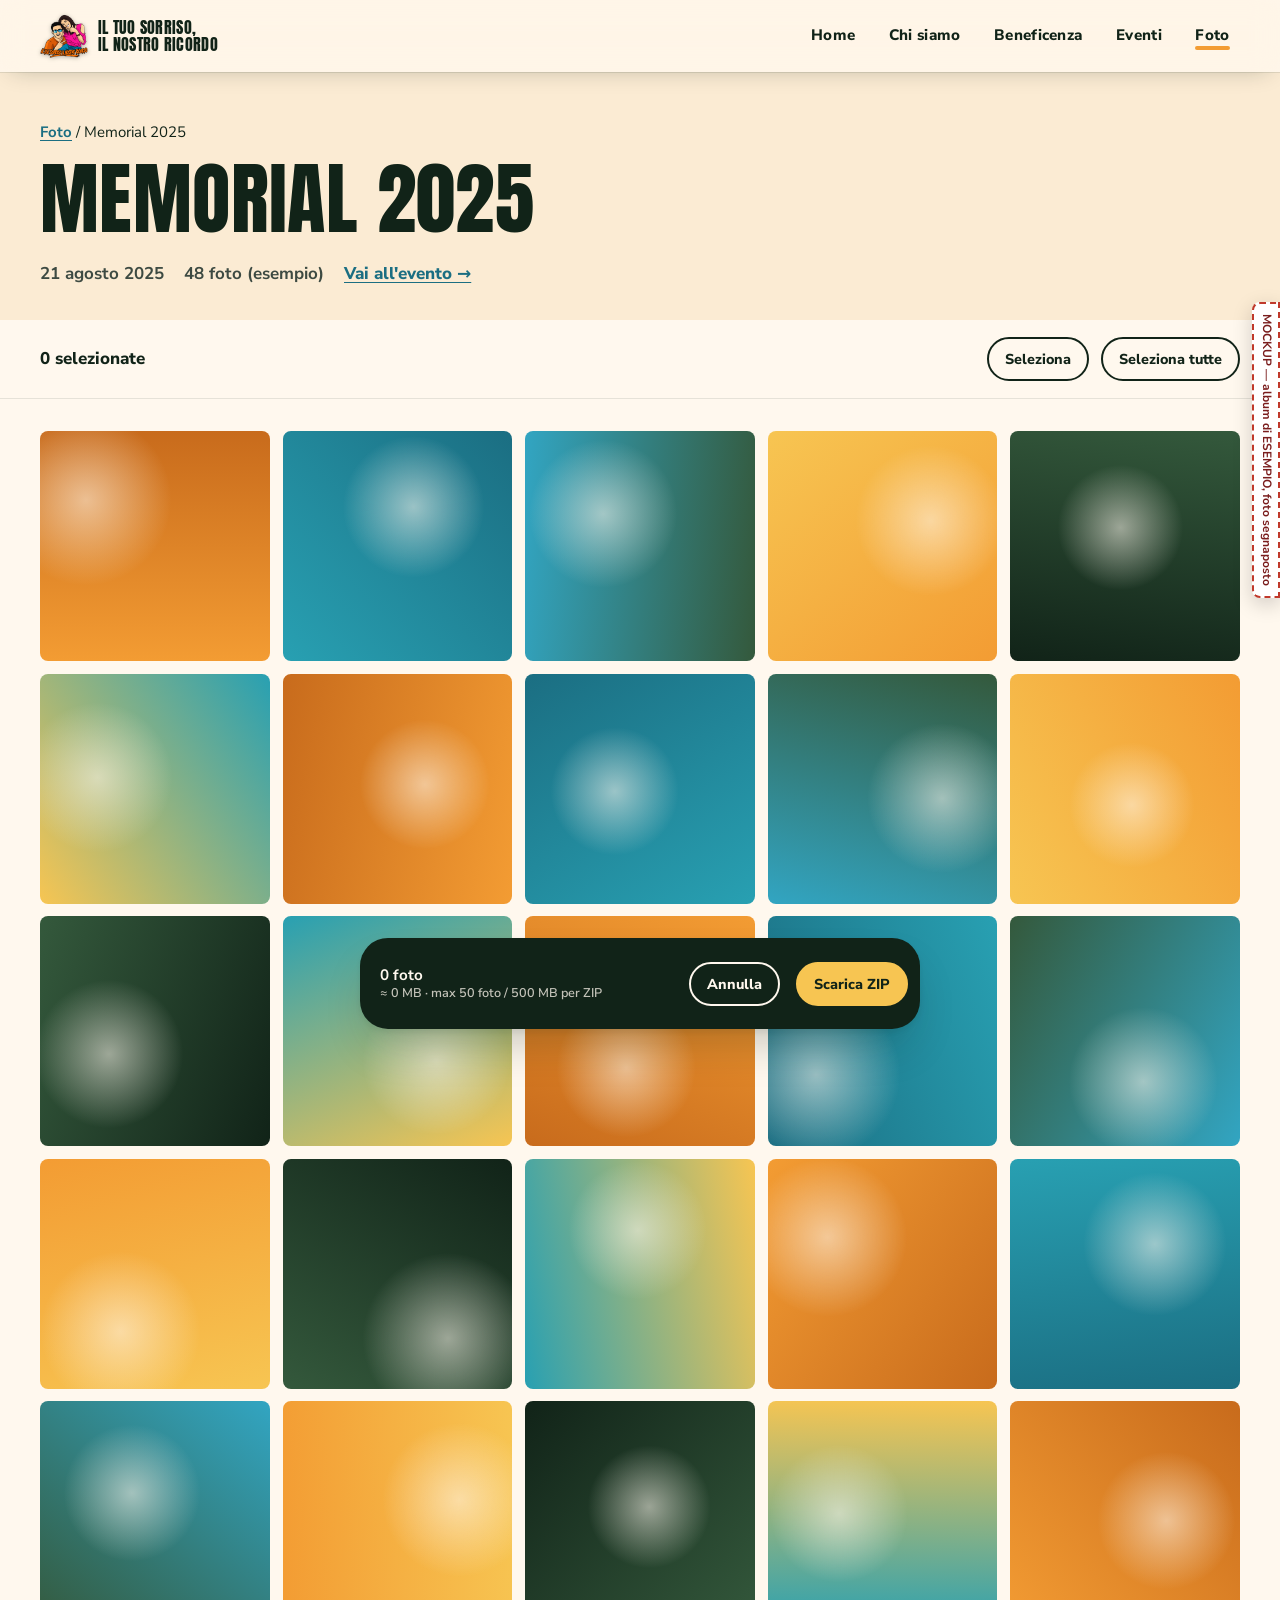
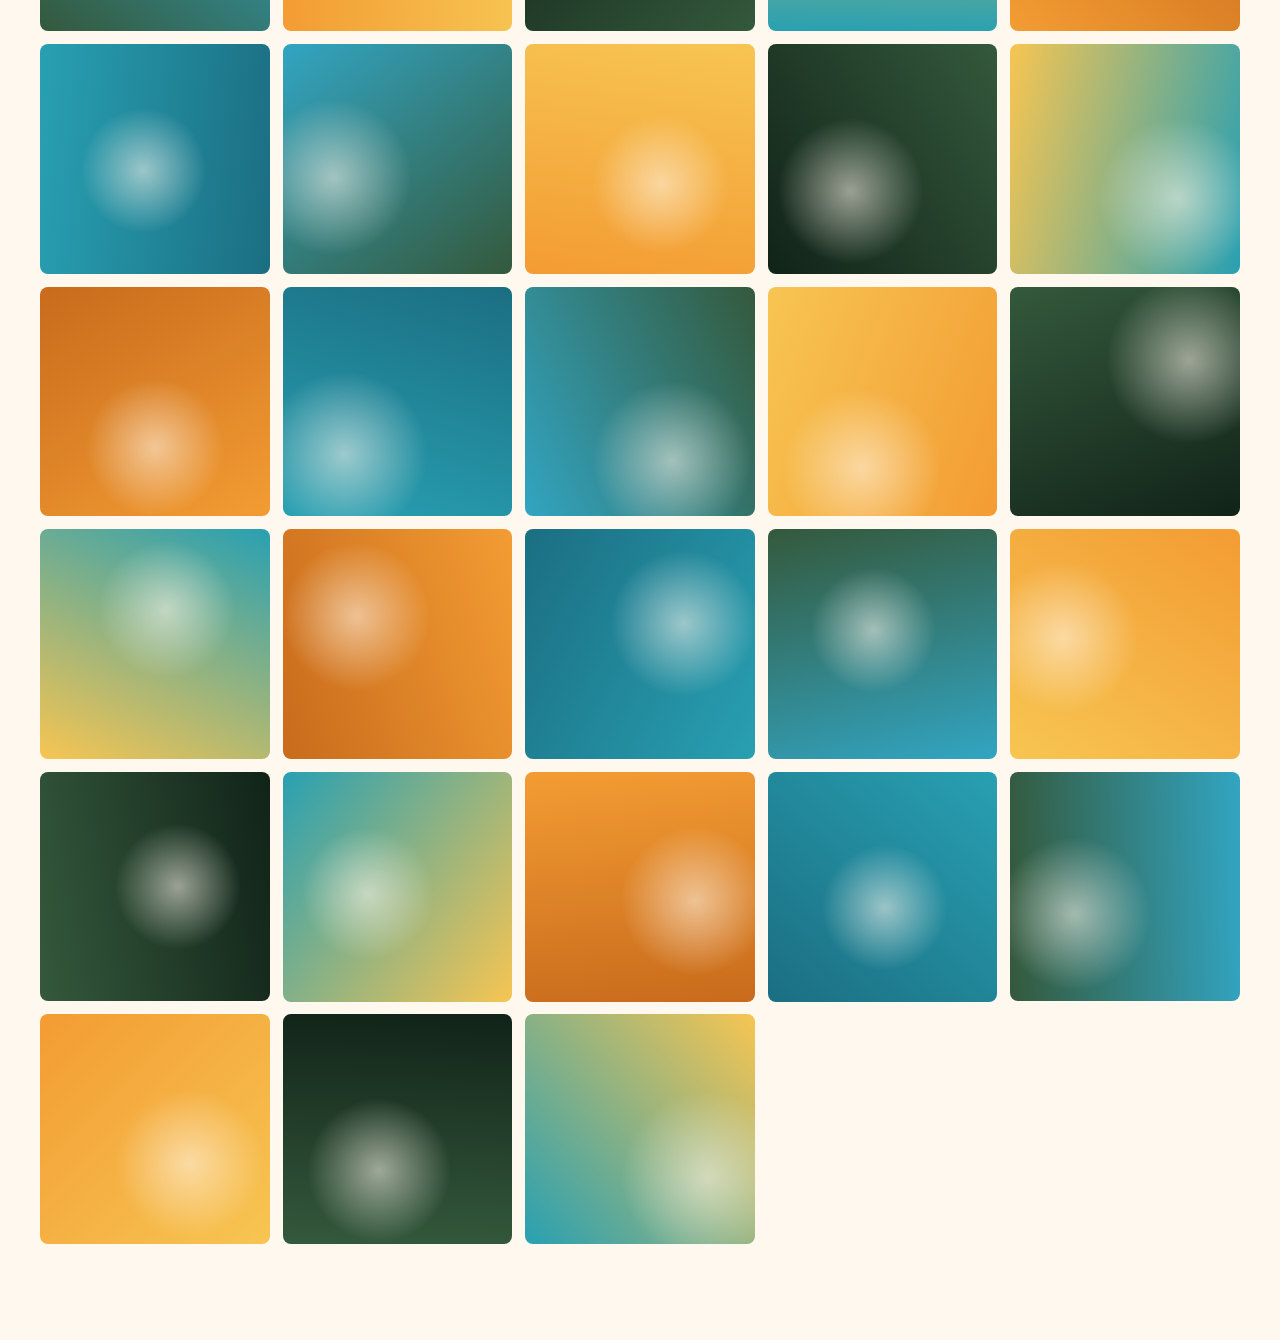
==== design/mockup/album.html @ e07dc228 "Fase A: specifiche, design system e mockup Home/album PRODUCT.md, DESIGN.md, analisi della Hero (all" ====
<!doctype html>
<html lang="it">
<head>
<meta charset="utf-8">
<meta name="viewport" content="width=device-width, initial-scale=1, viewport-fit=cover">
<meta name="robots" content="noindex">
<title>MOCKUP · Album — Il Tuo Sorriso, il Nostro Ricordo</title>
<link rel="preconnect" href="https://fonts.googleapis.com">
<link rel="preconnect" href="https://fonts.gstatic.com" crossorigin>
<link href="https://fonts.googleapis.com/css2?family=Anton&family=Caveat+Brush&family=Nunito+Sans:opsz,wght@6..12,400;6..12,600;6..12,800&display=swap" rel="stylesheet">
<link rel="stylesheet" href="tokens.css">
<link rel="stylesheet" href="mockup.css">
<style>
  .album-hero { padding: calc(var(--nav-h) + var(--s-7)) 0 var(--s-6); background: var(--c-sand); }
  .crumbs { font-size: var(--fs-small); margin: 0 0 var(--s-4); }
  .crumbs a { color: var(--c-sea-text); font-weight: 700; }
  .album-meta { display: flex; flex-wrap: wrap; gap: .5rem 1.25rem; color: var(--c-ink-soft); font-weight: 700; margin: 0; }
  .album-meta a { font-weight: 800; }

  .toolbar { position: sticky; top: var(--nav-h); z-index: 20; background: rgba(255,248,238,.95); border-bottom: 1px solid rgba(17,35,24,.1); }
  .toolbar__in { display: flex; flex-wrap: wrap; align-items: center; gap: .75rem; min-height: 64px; padding-block: .5rem; }
  .toolbar__count { font-weight: 800; margin-right: auto; }
  .tbtn { min-height: 44px; padding: .5rem 1rem; border-radius: var(--r-pill); border: 2px solid var(--c-ink); background: transparent; color: var(--c-ink); font: 800 .9rem/1 var(--f-body); cursor: pointer; }
  .tbtn[aria-pressed="true"] { background: var(--c-ink); color: var(--c-cream); }
  .tbtn--primary { background: var(--c-gold); border-color: var(--c-gold); color: var(--c-palm); }
  .tbtn:disabled { opacity: .4; cursor: not-allowed; }

  .grid { list-style: none; margin: var(--s-6) auto var(--s-9); padding-inline: var(--gutter); max-width: var(--maxw); display: grid; grid-template-columns: repeat(auto-fill, minmax(min(46%, 220px), 1fr)); gap: clamp(6px, 1vw, 14px); }
  .tile { position: relative; aspect-ratio: 1; border-radius: var(--r-sm); overflow: hidden; }
  .tile__open { all: unset; display: block; width: 100%; height: 100%; cursor: zoom-in; }
  .tile__open:focus-visible { outline: var(--focus); outline-offset: -3px; }
  .tile__img { width: 100%; height: 100%; transition: transform var(--d-base) var(--ease-out); }
  .tile:hover .tile__img { transform: scale(1.03); }
  .tile__check { position: absolute; top: 8px; left: 8px; width: 44px; height: 44px; display: grid; place-items: center; cursor: pointer; }
  .tile__check input { appearance: none; -webkit-appearance: none; margin: 0; width: 28px; height: 28px; border-radius: 50%; border: 2.5px solid #fff; background: rgba(17,35,24,.35); box-shadow: 0 1px 4px rgba(0,0,0,.4); cursor: pointer; display: grid; place-items: center; transition: background-color var(--d-fast), transform var(--d-fast) var(--ease-out); }
  .tile__check input:checked { background: var(--c-gold); border-color: var(--c-palm); }
  .tile__check input:checked::after { content: ""; width: 10px; height: 6px; border: solid var(--c-palm); border-width: 0 0 3px 3px; transform: translateY(-2px) rotate(-45deg); }
  .tile__check input:active { transform: scale(.9); }
  .tile__check input:focus-visible { outline: 3px solid var(--c-gold); outline-offset: 2px; }
  body:not(.selecting) .tile__check { opacity: 0; }
  body:not(.selecting) .tile:hover .tile__check, body:not(.selecting) .tile:focus-within .tile__check { opacity: 1; }
  @media (hover: none) { body:not(.selecting) .tile__check { opacity: 1; } }
  .tile:has(input:checked) { outline: 4px solid var(--c-gold); outline-offset: -4px; }
  .tile:has(input:checked) .tile__img { transform: scale(.92); border-radius: 6px; }

  .actionbar { position: fixed; z-index: 40; left: 50%; bottom: calc(16px + env(safe-area-inset-bottom)); transform: translate(-50%, 160%); transition: transform var(--d-base) var(--ease-out); background: var(--c-palm); color: var(--c-cream); border-radius: var(--r-lg); padding: .75rem .75rem .75rem 1.25rem; display: flex; align-items: center; gap: 1rem; box-shadow: var(--shadow-card); width: min(560px, calc(100% - 24px)); }
  .actionbar.is-visible { transform: translate(-50%, 0); }
  .actionbar__txt { margin-right: auto; font-weight: 700; font-size: .95rem; line-height: 1.3; }
  .actionbar__txt small { display: block; opacity: .75; font-weight: 600; }

  .lb { position: fixed; inset: 0; z-index: 80; background: rgba(8,16,11,.96); color: var(--c-cream); display: grid; grid-template-rows: auto 1fr auto; }
  .lb[hidden] { display: none; }
  .lb__top, .lb__bottom { display: flex; align-items: center; gap: .75rem; padding: .75rem var(--gutter); padding-top: max(.75rem, env(safe-area-inset-top)); }
  .lb__bottom { padding-bottom: max(.75rem, env(safe-area-inset-bottom)); justify-content: center; }
  .lb__pos { margin-right: auto; font-weight: 800; }
  .lb__stage { display: grid; grid-template-columns: auto 1fr auto; align-items: center; gap: .5rem; padding-inline: .5rem; min-height: 0; }
  .lb__img { justify-self: center; width: min(100%, 78vh); aspect-ratio: 1; border-radius: 6px; }
  .lb .icon-btn { color: var(--c-cream); }
  .lb .tbtn { border-color: var(--c-cream); color: var(--c-cream); }
  .lb .tbtn--primary { color: var(--c-palm); border-color: var(--c-gold); }
  @media (max-width: 600px) { .lb__stage { grid-template-columns: 1fr; } .lb__stage .icon-btn { display: none; } .lb__bottom .icon-btn { display: grid; } }
  @media (min-width: 601px) { .lb__bottom .icon-btn { display: none; } }

  .toast { position: fixed; z-index: 95; left: 50%; top: calc(var(--nav-h) + 52px); transform: translateX(-50%); background: #fff; color: var(--c-ink); border-left: 6px solid var(--c-sea); padding: .75rem 1rem; border-radius: var(--r-sm); box-shadow: var(--shadow-card); font-weight: 700; max-width: calc(100% - 24px); }
  .toast[hidden] { display: none; }
</style>
</head>
<body class="album">
<a class="skip-link" href="#main">Vai al contenuto</a>
<div class="mockup-flag" role="note">MOCKUP — album di ESEMPIO, foto segnaposto</div>

<header class="nav" data-state="solid">
  <div class="nav__inner">
    <a class="nav__logo" href="index.html#top" aria-label="Torna alla Home">
      <img src="../assets/intro-figure.webp" alt="" width="48" height="48">
      <span class="nav__name">Il Tuo Sorriso,<br>il Nostro Ricordo</span>
    </a>
    <button class="nav__toggle" aria-expanded="false" aria-controls="nav-menu"><span class="nav__toggle-bars" aria-hidden="true"></span><span class="nav__toggle-label">Menu</span></button>
    <nav id="nav-menu" class="nav__menu" aria-label="Principale">
      <ul>
        <li><a href="index.html#top">Home</a></li>
        <li><a href="index.html#chi-siamo">Chi siamo</a></li>
        <li><a href="index.html#beneficenza">Beneficenza</a></li>
        <li><a href="index.html#eventi">Eventi</a></li>
        <li><a href="index.html#foto" aria-current="true">Foto</a></li>
      </ul>
    </nav>
  </div>
</header>

<main id="main">
  <section class="album-hero">
    <div class="wrap">
      <p class="crumbs"><a href="index.html#foto">Foto</a> / Memorial 2025</p>
      <h1 class="h2">Memorial 2025</h1>
      <p class="album-meta"><span>21 agosto 2025</span><span>48 foto (esempio)</span><a href="#">Vai all'evento →</a></p>
    </div>
  </section>

  <div class="toolbar">
    <div class="wrap toolbar__in">
      <p class="toolbar__count" aria-live="polite"><span id="count">0</span> selezionate</p>
      <button class="tbtn" id="select-mode" aria-pressed="false">Seleziona</button>
      <button class="tbtn" id="select-all">Seleziona tutte</button>
    </div>
  </div>

  <ul class="grid" id="grid" aria-label="Foto dell'album"></ul>
</main>

<div class="actionbar" id="actionbar" role="region" aria-label="Download selezione">
  <p class="actionbar__txt"><span id="ab-count">0 foto</span><small id="ab-size">≈ 0 MB · max 50 foto / 500 MB per ZIP</small></p>
  <button class="tbtn" id="clear" style="border-color:var(--c-cream);color:var(--c-cream)">Annulla</button>
  <button class="tbtn tbtn--primary" id="zip">Scarica ZIP</button>
</div>

<div class="lb" id="lb" hidden role="dialog" aria-modal="true" aria-label="Visualizzatore foto">
  <div class="lb__top">
    <p class="lb__pos" id="lb-pos">1 / 48</p>
    <button class="tbtn tbtn--primary" id="lb-dl">Scarica originale</button>
    <button class="icon-btn" id="lb-close" aria-label="Chiudi"><svg viewBox="0 0 24 24" aria-hidden="true"><path d="M6 6l12 12M18 6 6 18" fill="none" stroke="currentColor" stroke-width="2.4" stroke-linecap="round"/></svg></button>
  </div>
  <div class="lb__stage">
    <button class="icon-btn" data-step="-1" aria-label="Foto precedente"><svg viewBox="0 0 24 24" aria-hidden="true"><path d="M15 5l-7 7 7 7" fill="none" stroke="currentColor" stroke-width="2.4" stroke-linecap="round" stroke-linejoin="round"/></svg></button>
    <div class="lb__img" id="lb-img" role="img" aria-label=""></div>
    <button class="icon-btn" data-step="1" aria-label="Foto successiva"><svg viewBox="0 0 24 24" aria-hidden="true"><path d="M9 5l7 7-7 7" fill="none" stroke="currentColor" stroke-width="2.4" stroke-linecap="round" stroke-linejoin="round"/></svg></button>
  </div>
  <div class="lb__bottom">
    <button class="icon-btn" data-step="-1" aria-label="Foto precedente"><svg viewBox="0 0 24 24" aria-hidden="true"><path d="M15 5l-7 7 7 7" fill="none" stroke="currentColor" stroke-width="2.4" stroke-linecap="round" stroke-linejoin="round"/></svg></button>
    <label class="tbtn" style="display:inline-flex;gap:.5rem;align-items:center"><input type="checkbox" id="lb-sel"> Seleziona</label>
    <button class="icon-btn" data-step="1" aria-label="Foto successiva"><svg viewBox="0 0 24 24" aria-hidden="true"><path d="M9 5l7 7-7 7" fill="none" stroke="currentColor" stroke-width="2.4" stroke-linecap="round" stroke-linejoin="round"/></svg></button>
  </div>
</div>

<div class="toast" id="toast" role="status" hidden></div>

<script>
(() => {
  const N = 48, MAX = 50, MB = 4.2;
  const pal = [['#F39C33','#c86b1c'],['#28A0B2','#1B6E82'],['#32A5C2','#34593C'],['#F7C552','#F39C33'],['#34593C','#112318'],['#28A0B2','#F7C552']];
  const grid = document.getElementById('grid');
  const bg = i => { const [a,b] = pal[i % pal.length]; return `radial-gradient(circle at ${20 + (i*37)%60}% ${30 + (i*53)%50}%, rgba(255,248,238,.55), transparent 35%), linear-gradient(${(i*47)%360}deg, ${a}, ${b})`; };
  for (let i = 0; i < N; i++) {
    grid.insertAdjacentHTML('beforeend', `<li class="tile">
      <button class="tile__open" data-i="${i}" aria-label="Apri foto ${i+1} di ${N}"><div class="tile__img" style="background:${bg(i)}"></div></button>
      <label class="tile__check"><input type="checkbox" data-i="${i}" aria-label="Seleziona foto ${i+1}"></label></li>`);
  }
  const boxes = [...grid.querySelectorAll('input')];
  const toast = msg => { const t = document.getElementById('toast'); t.textContent = msg; t.hidden = false; clearTimeout(t._h); t._h = setTimeout(() => t.hidden = true, 3200); };
  const sync = () => {
    const n = boxes.filter(b => b.checked).length;
    document.getElementById('count').textContent = n;
    document.getElementById('ab-count').textContent = `${n} foto selezionate`;
    document.getElementById('ab-size').textContent = `≈ ${(n*MB).toFixed(0)} MB · max ${MAX} foto per ZIP`;
    document.getElementById('actionbar').classList.toggle('is-visible', n > 0);
    document.getElementById('select-all').textContent = n === N ? 'Deseleziona tutte' : 'Seleziona tutte';
  };
  grid.addEventListener('change', sync);
  document.getElementById('select-mode').addEventListener('click', e => {
    const on = e.currentTarget.getAttribute('aria-pressed') !== 'true';
    e.currentTarget.setAttribute('aria-pressed', on); document.body.classList.toggle('selecting', on);
  });
  document.getElementById('select-all').addEventListener('click', () => { const all = boxes.every(b => b.checked); boxes.forEach(b => b.checked = !all); document.body.classList.add('selecting'); sync(); });
  document.getElementById('clear').addEventListener('click', () => { boxes.forEach(b => b.checked = false); sync(); });
  document.getElementById('zip').addEventListener('click', () => toast('Mockup: qui partirebbe il download ZIP con barra di avanzamento (nessun file reale).'));

  // Lightbox
  const lb = document.getElementById('lb'), img = document.getElementById('lb-img'), sel = document.getElementById('lb-sel');
  let cur = 0, opener = null;
  const show = i => { cur = (i + N) % N; img.style.background = bg(cur); img.setAttribute('aria-label', `Foto ${cur+1} (segnaposto)`); document.getElementById('lb-pos').textContent = `${cur+1} / ${N}`; sel.checked = boxes[cur].checked; };
  const open = (i, el) => { opener = el; show(i); lb.hidden = false; document.body.style.overflow = 'hidden'; document.getElementById('lb-close').focus(); };
  const close = () => { lb.hidden = true; document.body.style.overflow = ''; opener && opener.focus(); };
  grid.addEventListener('click', e => { const b = e.target.closest('.tile__open'); if (!b) return;
    if (document.body.classList.contains('selecting')) { const c = boxes[+b.dataset.i]; c.checked = !c.checked; sync(); } else open(+b.dataset.i, b); });
  lb.querySelectorAll('[data-step]').forEach(b => b.addEventListener('click', () => show(cur + +b.dataset.step)));
  document.getElementById('lb-close').addEventListener('click', close);
  document.getElementById('lb-dl').addEventListener('click', () => toast('Mockup: download dell\'originale tramite /api/photos/:id/download.'));
  sel.addEventListener('change', () => { boxes[cur].checked = sel.checked; sync(); });
  addEventListener('keydown', e => {
    if (lb.hidden) return;
    if (e.key === 'Escape') close();
    if (e.key === 'ArrowRight') show(cur + 1);
    if (e.key === 'ArrowLeft') show(cur - 1);
    if (e.key === 'Tab') { const f = [...lb.querySelectorAll('button, input')].filter(x => x.offsetParent); const first = f[0], last = f[f.length-1];
      if (e.shiftKey && document.activeElement === first) { e.preventDefault(); last.focus(); } else if (!e.shiftKey && document.activeElement === last) { e.preventDefault(); first.focus(); } }
  });
  let x0 = null; lb.addEventListener('touchstart', e => x0 = e.touches[0].clientX, { passive: true });
  lb.addEventListener('touchend', e => { if (x0 === null) return; const dx = e.changedTouches[0].clientX - x0; if (Math.abs(dx) > 50) show(cur + (dx < 0 ? 1 : -1)); x0 = null; });

  // Menu mobile (stesso comportamento della Home)
  const t = document.querySelector('.nav__toggle'), m = document.getElementById('nav-menu');
  t.addEventListener('click', () => { const o = t.getAttribute('aria-expanded') !== 'true'; t.setAttribute('aria-expanded', o); m.classList.toggle('is-open', o); });
})();
</script>
</body>
</html>
---- design/mockup/tokens.css ----
/* =========================================================
   MOCKUP — design token (Fase A, non codice di produzione)
   Sorgente: palette fornita dal committente (6 HEX invariati)
   + colori derivati per testo/sfondi con contrasto verificato.
   ========================================================= */
:root {
  /* Palette originale — NON modificare */
  --c-sky: #32A5C2;
  --c-sunset: #F39C33;
  --c-gold: #F7C552;
  --c-palm: #112318;
  --c-hill: #34593C;
  --c-sea: #28A0B2;

  /* Derivati (contrasti misurati, vedi docs/DESIGN.md) */
  --c-cream: #FFF8EE;        /* sfondo principale */
  --c-sand: #FBEBD3;         /* sfondo sezioni calme alternate */
  --c-ink: #112318;          /* testo principale = palm, 15.6:1 su cream */
  --c-ink-soft: #3D4A42;     /* testo secondario, 8.8:1 su cream */
  --c-sunset-text: #9A4D08;  /* arancio per testo/link su chiaro, 5.8:1 */
  --c-sea-text: #1B6E82;     /* turchese per testo/link su chiaro, 5.5:1 */
  --c-on-dark: #FFF8EE;      /* testo su palm, 15.6:1 */
  --c-placeholder: #E6DCCB;

  /* Tipografia (Google Fonts, licenza OFL — da confermare) */
  --f-display: "Anton", "Impact", "Arial Narrow", sans-serif;
  --f-body: "Nunito Sans", system-ui, -apple-system, "Segoe UI", sans-serif;
  --f-hand: "Caveat Brush", "Comic Sans MS", cursive;

  /* Scala fluida */
  --fs-hero: clamp(3rem, 2rem + 6vw, 7.5rem);
  --fs-h2: clamp(2.5rem, 1.6rem + 4.2vw, 5.5rem);
  --fs-h3: clamp(1.5rem, 1.2rem + 1.4vw, 2.25rem);
  --fs-lead: clamp(1.125rem, 1rem + .5vw, 1.375rem);
  --fs-body: 1.0625rem;
  --fs-small: .9375rem;
  --fs-hand: clamp(1.5rem, 1.2rem + 1.2vw, 2.25rem);

  /* Spaziatura (base 4px) */
  --s-1: .25rem; --s-2: .5rem; --s-3: .75rem; --s-4: 1rem; --s-5: 1.5rem;
  --s-6: 2rem; --s-7: 3rem; --s-8: 4rem; --s-9: 6rem; --s-10: 8rem;
  --gutter: clamp(1rem, .5rem + 2.5vw, 3rem);
  --section-y: clamp(4.5rem, 3rem + 7vw, 10rem);
  --maxw: 1280px;

  /* Forma ed elevazione */
  --r-sm: 8px; --r-md: 16px; --r-lg: 28px; --r-pill: 999px;
  --shadow-photo: 0 1px 2px rgba(17,35,24,.12), 0 12px 32px -8px rgba(17,35,24,.35);
  --shadow-card: 0 2px 6px rgba(17,35,24,.08), 0 24px 48px -16px rgba(17,35,24,.28);

  /* Motion */
  --ease-out: cubic-bezier(.22, 1, .36, 1);
  --ease-in-out: cubic-bezier(.65, 0, .35, 1);
  --d-fast: 160ms; --d-base: 280ms; --d-slow: 600ms;

  --nav-h: 72px;
  --focus: 3px solid var(--c-sea-text);
}
@media (prefers-reduced-motion: reduce) {
  :root { --d-fast: 0ms; --d-base: 0ms; --d-slow: 0ms; }
}
---- design/mockup/mockup.css ----
/* =========================================================
   MOCKUP Fase A — stili della Home e della pagina album.
   Prototipo isolato per la revisione grafica: NON è il codice
   dell'applicazione (React) che verrà scritto in Fase B.
   ========================================================= */
*, *::before, *::after { box-sizing: border-box; }
html { scroll-behavior: smooth; scroll-padding-top: calc(var(--nav-h) + 8px); -webkit-text-size-adjust: 100%; }
@media (prefers-reduced-motion: reduce) { html { scroll-behavior: auto; } }
body {
  margin: 0; background: var(--c-cream); color: var(--c-ink);
  font: 400 var(--fs-body)/1.65 var(--f-body);
  -webkit-font-smoothing: antialiased; text-rendering: optimizeLegibility;
  overflow-x: clip;
}
img { display: block; max-width: 100%; }
a { color: var(--c-sea-text); text-underline-offset: .2em; }
:focus-visible { outline: var(--focus); outline-offset: 3px; border-radius: 4px; }
.charity :focus-visible, .thanks :focus-visible, .footer :focus-visible, .nav[data-state="over-hero"] :focus-visible, .nav__menu.is-open :focus-visible { outline-color: var(--c-gold); }

.visually-hidden { position: absolute !important; width: 1px; height: 1px; overflow: hidden; clip: rect(0 0 0 0); white-space: nowrap; }
.skip-link { position: absolute; left: 1rem; top: -100px; z-index: 100; background: var(--c-palm); color: var(--c-cream); padding: .75rem 1rem; border-radius: var(--r-sm); }
.skip-link:focus { top: 1rem; }
.wrap { width: 100%; max-width: var(--maxw); margin-inline: auto; padding-inline: var(--gutter); }
.section { padding-block: var(--section-y); position: relative; }
.center { text-align: center; }

/* Etichette di mockup */
.mockup-flag { position: fixed; z-index: 90; right: 0; top: 50%; transform: translateY(-50%); writing-mode: vertical-rl; border-radius: 8px 0 0 8px !important; padding: 10px 4px !important; background: #fff; color: #7a1d1d; border: 2px dashed #c0392b; font: 700 12px/1.3 var(--f-body); padding: 6px 12px; border-radius: 999px; box-shadow: 0 6px 20px rgba(0,0,0,.18); pointer-events: none; max-width: calc(100% - 24px); text-align: center; }
.tag-prov { display: inline-block; font: 800 11px/1 var(--f-body); letter-spacing: .08em; text-transform: uppercase; color: #8a1f1f; background: #fde3dc; border: 1px dashed #c0392b; padding: 5px 8px; border-radius: 4px; }
.tag-prov--dark { background: transparent; color: #ffb4a3; border-color: #ffb4a3; }
.note-prov { font-size: var(--fs-small); color: #8a1f1f; border-left: 3px dashed #c0392b; padding-left: .75rem; }
.tbd { color: #b5523a; font-style: italic; font-size: .875em; }
.footer .tbd { color: #ffb4a3; }

/* Tipografia */
.h2 { font: 400 var(--fs-h2)/.95 var(--f-display); text-transform: uppercase; letter-spacing: .005em; margin: 0 0 var(--s-5); text-wrap: balance; }
.h2--sm { font-size: clamp(2rem, 1.4rem + 2.8vw, 3.75rem); }
.h3 { font: 800 var(--fs-h3)/1.15 var(--f-body); margin: 0 0 var(--s-4); text-wrap: balance; letter-spacing: -.01em; }
.lead { font-size: var(--fs-lead); line-height: 1.55; font-weight: 600; }
.eyebrow-hand { font: 400 var(--fs-hand)/1 var(--f-hand); color: var(--c-sunset-text); margin: 0 0 var(--s-2); transform: rotate(-2deg); transform-origin: left; }
.eyebrow-hand--gold { color: var(--c-gold); }
.mark { position: relative; white-space: nowrap; z-index: 0; }
.mark::after { content: ""; position: absolute; z-index: -1; left: -.08em; right: -.08em; bottom: .02em; height: .32em; background: var(--c-sunset); border-radius: 3px 10px 4px 12px; transform: skewX(-12deg) rotate(-1deg); }
.mark--sky::after { background: var(--c-sky); }

/* Bottoni */
.btn { display: inline-flex; align-items: center; gap: .5em; min-height: 48px; padding: .75rem 1.375rem; border-radius: var(--r-pill); font: 800 1rem/1 var(--f-body); text-decoration: none; border: 2px solid transparent; transition: transform var(--d-fast) var(--ease-out), background-color var(--d-fast); }
.btn:hover { transform: translateY(-2px); }
.btn:active { transform: translateY(0) scale(.98); }
.btn--gold { background: var(--c-gold); color: var(--c-palm); }
.btn--gold:hover { background: #ffd36e; }
.btn--ink { background: var(--c-palm); color: var(--c-cream); }
.btn--ink:hover { background: var(--c-hill); }
.link-arrow { font-weight: 800; color: var(--c-sea-text); display: inline-flex; gap: .4em; align-items: center; min-height: 44px; }
.link-arrow span { transition: transform var(--d-fast) var(--ease-out); }
.link-arrow:hover span { transform: translateX(4px); }
.link-arrow--light { color: var(--c-gold); }
.icon-btn { width: 52px; height: 52px; border-radius: 50%; border: 2px solid currentColor; background: transparent; color: inherit; display: grid; place-items: center; cursor: pointer; transition: background-color var(--d-fast), color var(--d-fast), transform var(--d-fast) var(--ease-out); }
.icon-btn svg { width: 22px; height: 22px; }
.icon-btn:hover:not(:disabled) { background: var(--c-gold); color: var(--c-palm); border-color: var(--c-gold); }
.icon-btn:active:not(:disabled) { transform: scale(.94); }
.icon-btn:disabled { opacity: .35; cursor: default; }

/* Segnaposto fotografici */
.ph { width: 100%; height: 100%; display: grid; place-items: center; text-align: center; color: rgba(17,35,24,.75); font: 800 .95rem/1.3 var(--f-body); position: relative; overflow: hidden; }
.ph span { background: rgba(255,248,238,.85); padding: .5rem .8rem; border-radius: 6px; }
.ph small { font-weight: 600; }
.ph--warm { background: radial-gradient(circle at 30% 70%, #F7C552, transparent 55%), linear-gradient(160deg, #F39C33, #c86b1c); }
.ph--sea { background: radial-gradient(circle at 70% 30%, #9fe0ea, transparent 50%), linear-gradient(200deg, #28A0B2, #1B6E82); }
.ph--hospital { background: linear-gradient(135deg, #32A5C2 0%, #28A0B2 45%, #34593C 100%); }
.ph--poster { background: linear-gradient(170deg, #112318 0%, #34593C 55%, #F39C33 100%); }
.ph--poster2 { background: repeating-linear-gradient(45deg, #efe4d2 0 12px, #e7d9c3 12px 24px); }

/* ================= NAVBAR ================= */
.nav { position: fixed; inset: 0 0 auto 0; z-index: 50; height: var(--nav-h); color: var(--c-cream); transition: background-color var(--d-base), color var(--d-base), box-shadow var(--d-base), opacity var(--d-slow); }
.nav__inner { height: 100%; max-width: 1440px; margin-inline: auto; padding-inline: var(--gutter); display: flex; align-items: center; justify-content: space-between; gap: 1rem; }
.nav[data-state="over-hero"] { background: linear-gradient(to bottom, rgba(17,35,24,.55), rgba(17,35,24,0)); text-shadow: 0 1px 3px rgba(0,0,0,.45); }
.nav[data-state="solid"] { background: rgba(255,248,238,.93); color: var(--c-ink); box-shadow: 0 1px 0 rgba(17,35,24,.1), 0 8px 24px -12px rgba(17,35,24,.3); }
@supports (backdrop-filter: blur(1px)) or (-webkit-backdrop-filter: blur(1px)) {
  .nav[data-state="solid"] { background: rgba(255,248,238,.82); -webkit-backdrop-filter: saturate(1.4) blur(14px); backdrop-filter: saturate(1.4) blur(14px); }
}
body.intro-running .nav { opacity: 0; pointer-events: none; }
.nav__logo { display: flex; align-items: center; gap: .6rem; color: inherit; text-decoration: none; }
.nav__logo img { width: 48px; height: 48px; filter: drop-shadow(0 1px 2px rgba(0,0,0,.3)); }
.nav__name { font: 400 1rem/1.05 var(--f-display); text-transform: uppercase; letter-spacing: .02em; }
.nav__menu ul { list-style: none; display: flex; gap: clamp(.25rem, 1vw, 1rem); margin: 0; padding: 0; }
.nav__menu a { position: relative; display: inline-flex; align-items: center; min-height: 44px; padding: 0 .65rem; color: inherit; text-decoration: none; font: 800 .95rem/1 var(--f-body); letter-spacing: .02em; }
.nav__menu a::after { content: ""; position: absolute; left: .65rem; right: .65rem; bottom: 8px; height: 4px; border-radius: 4px; background: var(--c-sunset); transform: scaleX(0); transform-origin: left; transition: transform var(--d-base) var(--ease-out); }
.nav__menu a:hover::after { transform: scaleX(.4); }
.nav__menu a[aria-current="true"]::after { transform: scaleX(1); }
.nav__toggle { display: none; }

@media (max-width: 860px) {
  .nav__name { font-size: .9rem; }
  .nav__toggle { display: inline-flex; align-items: center; gap: .5rem; min-height: 48px; padding: 0 .9rem; border-radius: var(--r-pill); border: 2px solid currentColor; background: transparent; color: inherit; font: 800 .95rem/1 var(--f-body); cursor: pointer; position: relative; z-index: 2; }
  .nav__toggle-bars, .nav__toggle-bars::before { display: block; width: 18px; height: 2px; background: currentColor; border-radius: 2px; position: relative; transition: transform var(--d-base) var(--ease-out); }
  .nav__toggle-bars::before { content: ""; position: absolute; top: 6px; }
  .nav__toggle-bars { transform: translateY(-3px); }
  .nav__toggle[aria-expanded="true"] .nav__toggle-bars { transform: rotate(45deg); }
  .nav__toggle[aria-expanded="true"] .nav__toggle-bars::before { transform: translateY(-6px) rotate(-90deg); }
  .nav__menu { position: fixed; inset: 0; background: var(--c-palm); color: var(--c-cream); padding: calc(var(--nav-h) + 2rem) var(--gutter) 2rem; display: flex; flex-direction: column; justify-content: center; visibility: hidden; opacity: 0; transition: opacity var(--d-base), visibility 0s var(--d-base); text-shadow: none; }
  .nav__menu.is-open { visibility: visible; opacity: 1; transition: opacity var(--d-base); }
  .nav__menu ul { flex-direction: column; gap: .25rem; }
  .nav__menu a { font: 400 clamp(2.5rem, 12vw, 3.5rem)/1.1 var(--f-display); text-transform: uppercase; min-height: 56px; padding: 0; }
  .nav__menu a::after { left: 0; right: auto; width: 2.5rem; bottom: 4px; }
  .nav:has(.nav__menu.is-open) { color: var(--c-cream); background: transparent; box-shadow: none; -webkit-backdrop-filter: none; backdrop-filter: none; }
}

/* ================= HERO + INTRO ================= */
.hero { position: relative; height: 100vh; height: 100svh; min-height: 520px; overflow: hidden; background: var(--c-cream); isolation: isolate; }
.hero__scene { position: absolute; inset: 0; background: var(--c-palm); clip-path: circle(var(--reveal, 150%) at var(--sun-x, 50%) var(--sun-y, 50%)); }
.hero__backdrop { position: absolute; inset: -6%; width: 112%; height: 112%; object-fit: cover; filter: blur(26px) saturate(1.1) brightness(.6); transform: translateZ(0); }
/* Quadrato dell'illustrazione: stessa geometria per scena e intro */
.hero__art { position: absolute; aspect-ratio: 1; width: min(100svh, 100vw); left: 50%; top: 50%; transform: translate(-50%, -50%); }
.hero__img { width: 100%; height: 100%;
  -webkit-mask: linear-gradient(to right, transparent, #000 7%, #000 93%, transparent), linear-gradient(to bottom, transparent, #000 5%, #000 95%, transparent);
  -webkit-mask-composite: source-in; mask: linear-gradient(to right, transparent, #000 7%, #000 93%, transparent) intersect, linear-gradient(to bottom, transparent, #000 5%, #000 95%, transparent); }
.hero__intro { position: absolute; inset: 0; pointer-events: none; }
.cut { position: absolute; inset: 0; width: 100%; height: 100%; transform-origin: 0 0; will-change: transform, opacity; }
/* Trasformazioni misurate (SIFT + RANSAC) dall'intro all'illustrazione principale */
.cut--figures { clip-path: inset(0 0 25.5% 0); --to: translate(10.774%, 18.158%) scale(.7944); }
.cut--title   { clip-path: inset(74.5% 0 0 0); --to: translate(2.504%, 5.191%) scale(.9543); }
.hero.is-done .hero__intro { display: none; }

.hero__skip { position: absolute; z-index: 5; right: var(--gutter); bottom: calc(var(--gutter) + env(safe-area-inset-bottom)); min-height: 44px; padding: .5rem 1rem; border-radius: var(--r-pill); border: 2px solid var(--c-palm); background: rgba(255,248,238,.9); color: var(--c-palm); font: 800 .9rem/1 var(--f-body); cursor: pointer; }
.hero.is-done .hero__skip { display: none; }

.hero__place, .hero__cue { position: absolute; z-index: 3; color: var(--c-cream); text-shadow: 0 1px 4px rgba(0,0,0,.55); transition: opacity var(--d-slow) var(--ease-out), transform var(--d-slow) var(--ease-out); }
.hero:not(.is-done) .hero__place, .hero:not(.is-done) .hero__cue { opacity: 0; transform: translateY(12px); }
.hero__place { left: var(--gutter); bottom: var(--gutter); margin: 0; display: flex; flex-direction: column; font: 400 1.5rem/1.05 var(--f-hand); }
.hero__place span:last-child { font: 400 1rem/1.4 var(--f-display); letter-spacing: .12em; text-transform: uppercase; color: var(--c-gold); }
.hero__cue { right: var(--gutter); bottom: var(--gutter); display: inline-flex; align-items: center; gap: .6rem; min-height: 48px; padding: .5rem 1.1rem .5rem 1.25rem; border-radius: var(--r-pill); background: var(--c-gold); color: var(--c-palm); text-shadow: none; text-decoration: none; font: 800 .95rem/1 var(--f-body); box-shadow: 0 8px 24px -6px rgba(0,0,0,.45); }
.hero__cue svg { width: 20px; height: 20px; animation: cue 2.4s var(--ease-in-out) infinite; }
@keyframes cue { 0%, 60%, 100% { transform: translateY(0); } 30% { transform: translateY(4px); } }
@media (prefers-reduced-motion: reduce) { .hero__cue svg { animation: none; } }

/* Mobile verticale: illustrazione intera in alto (nessun taglio),
   banda scura sotto con luogo e CTA — niente fondo sfocato */
@media (max-aspect-ratio: 4/5) {
  .hero__backdrop { display: none; }
  .hero__art { width: 100vw; top: 0; transform: translateX(-50%); }
  .hero__img { -webkit-mask: linear-gradient(to bottom, #000 80%, transparent); mask: linear-gradient(to bottom, #000 80%, transparent); }
  .hero__place { top: calc(100vw + 1rem); bottom: auto; font-size: 2rem; }
  .hero__place span:last-child { font-size: 1.25rem; }
  .hero__cue { left: var(--gutter); right: var(--gutter); justify-content: center; bottom: calc(var(--gutter) + env(safe-area-inset-bottom)); }
}

/* ================= CHI SIAMO ================= */
.about { overflow: hidden; }
.about__grid { display: grid; grid-template-columns: repeat(12, minmax(0, 1fr)); column-gap: var(--s-5); row-gap: var(--s-6); align-items: start; }
.about__head { grid-column: 1 / span 7; }
.about__text { grid-column: 1 / span 6; grid-row: 2 / span 2; max-width: 38rem; }
.about__photo { margin: 0; position: relative; }
.about__photo .ph { border: 10px solid #fff; border-bottom-width: 44px; box-shadow: var(--shadow-photo); }
.about__photo--a { grid-column: 8 / span 5; grid-row: 1 / span 2; aspect-ratio: 4/5; transform: rotate(3deg); }
.about__photo--b { grid-column: 7 / span 4; grid-row: 3 / span 2; aspect-ratio: 1; transform: rotate(-4deg); margin-top: -18%; z-index: 1; }
.hand-caption { position: absolute; left: 12px; bottom: 6px; font: 400 1.25rem/1 var(--f-hand); color: var(--c-ink-soft); }
.hand-caption small { font: 600 10px var(--f-body); color: #8a1f1f; }
.about__quote { grid-column: 1 / span 6; margin: var(--s-5) 0 0; font: 400 clamp(1.75rem, 1.2rem + 2vw, 2.75rem)/1.1 var(--f-hand); color: var(--c-hill); }
.about__quote p { margin: 0; }
@media (max-width: 860px) {
  .about__grid { grid-template-columns: 1fr 1fr; }
  .about__head, .about__text, .about__quote { grid-column: 1 / -1; grid-row: auto; }
  .about__photo--a { grid-column: 1 / span 2; grid-row: auto; width: 78%; justify-self: end; }
  .about__photo--b { grid-column: 1 / span 2; grid-row: auto; width: 58%; margin-top: -22%; }
}

/* ================= BENEFICENZA ================= */
.charity { background: var(--c-palm); color: var(--c-on-dark); overflow: hidden; }
.charity::before { content: ""; position: absolute; inset: 0 0 auto 0; height: 6px; background: linear-gradient(90deg, var(--c-sky), var(--c-sea) 30%, var(--c-gold) 60%, var(--c-sunset)); }
.charity__head { display: flex; justify-content: space-between; align-items: end; gap: var(--s-5); margin-bottom: var(--s-6); }
.carousel-ctrl { display: flex; gap: .75rem; }
.carousel { display: grid; grid-auto-flow: column; grid-auto-columns: min(78vw, 1040px); gap: var(--s-5); overflow-x: auto; scroll-snap-type: x mandatory; scroll-padding-inline: max(var(--gutter), calc((100vw - var(--maxw)) / 2 + var(--gutter))); padding: var(--s-2) max(var(--gutter), calc((100vw - var(--maxw)) / 2 + var(--gutter))) var(--s-5); scrollbar-width: none; overscroll-behavior-x: contain; }
.carousel::-webkit-scrollbar { display: none; }
.ccard { scroll-snap-align: start; display: grid; grid-template-columns: 1.15fr 1fr; background: var(--c-cream); color: var(--c-ink); border-radius: var(--r-lg); overflow: hidden; min-height: 460px; box-shadow: var(--shadow-card); }
.ccard__media { position: relative; min-height: 280px; }
.ccard__stat { position: absolute; left: 1.25rem; bottom: 1.25rem; margin: 0; background: var(--c-gold); color: var(--c-palm); padding: .9rem 1.1rem; border-radius: var(--r-md); transform: rotate(-3deg); display: flex; flex-direction: column; box-shadow: var(--shadow-photo); }
.ccard__stat b { font: 400 clamp(2rem, 1.4rem + 2vw, 3rem)/1 var(--f-display); }
.ccard__stat span { font: 700 .85rem/1.2 var(--f-body); }
.ccard__body { padding: clamp(1.5rem, 1rem + 2vw, 3rem); display: flex; flex-direction: column; align-items: flex-start; }
.ccard__meta { display: flex; flex-wrap: wrap; gap: .4rem .9rem; margin: 0 0 var(--s-4); font: 800 .8rem/1.3 var(--f-body); letter-spacing: .06em; text-transform: uppercase; color: var(--c-sea-text); }
.ccard__meta span + span::before { content: "•"; margin-right: .9rem; color: var(--c-sunset); }
.ccard__body .btn { margin-top: auto; }
.src { font-size: .8rem; color: var(--c-ink-soft); margin: var(--s-4) 0 0; }
.ccard--ghost { background: transparent; border: 2px dashed rgba(255,248,238,.35); box-shadow: none; display: grid; place-items: center; grid-template-columns: 1fr; }
.ghost-label { text-align: center; font: 800 .85rem/1.5 var(--f-body); letter-spacing: .1em; color: rgba(255,248,238,.6); padding: 2rem; }
.ghost-label small { letter-spacing: 0; font-weight: 600; }
.charity__foot { display: flex; justify-content: space-between; align-items: center; gap: 1rem; }
.dots { display: flex; gap: .5rem; list-style: none; margin: 0; padding: 0; }
.dots li { width: 10px; height: 10px; border-radius: 99px; background: rgba(255,248,238,.35); transition: width var(--d-base) var(--ease-out), background-color var(--d-base); }
.dots li[aria-current="true"] { width: 32px; background: var(--c-gold); }
@media (max-width: 860px) {
  .carousel { grid-auto-columns: 86vw; gap: var(--s-4); }
  .ccard { grid-template-columns: 1fr; min-height: 0; }
  .ccard__media { aspect-ratio: 4/3; min-height: 0; }
  .carousel-ctrl .icon-btn { width: 48px; height: 48px; }
}

/* ================= EVENTI ================= */
.events { background: var(--c-sand); }
.events__head { margin-bottom: var(--s-7); }
.timeline { list-style: none; margin: 0; padding: 0; display: grid; gap: clamp(3rem, 2rem + 4vw, 6rem); position: relative; }
.ecard { display: grid; grid-template-columns: repeat(12, minmax(0, 1fr)); align-items: center; column-gap: var(--s-5); }
.ecard__poster { grid-column: 1 / span 5; aspect-ratio: 3/4; border-radius: var(--r-md); overflow: hidden; box-shadow: var(--shadow-card); transform: rotate(-2deg); transition: transform var(--d-slow) var(--ease-out); }
.ecard:hover .ecard__poster { transform: rotate(0deg) scale(1.015); }
.ecard__body { grid-column: 7 / span 6; }
.ecard:nth-child(even) .ecard__poster { grid-column: 8 / span 5; grid-row: 1; transform: rotate(2deg); }
.ecard:nth-child(even) .ecard__body { grid-column: 1 / span 6; grid-row: 1; }
.ecard__date { font: 400 1.25rem/1 var(--f-display); text-transform: uppercase; letter-spacing: .06em; color: var(--c-sunset-text); margin: 0 0 var(--s-3); }
.ecard__date b { font-weight: 400; font-size: 4.5rem; line-height: .85; display: block; color: var(--c-ink); }
.ecard__place { font-weight: 700; color: var(--c-ink-soft); margin-top: -.5rem; }
.ecard__actions { display: flex; flex-wrap: wrap; gap: .75rem 1.5rem; align-items: center; margin-top: var(--s-5); }
.ecard--ghost .ecard__poster { box-shadow: none; opacity: .7; }
.ghost-inline { font: 800 .8rem/1.4 var(--f-body); letter-spacing: .08em; color: #8a6d4a; }
.sk { height: 14px; background: #eadcc4; border-radius: 6px; margin: .7rem 0; width: 80%; }
.sk--l { height: 34px; width: 65%; } .sk--s { width: 45%; }
@media (max-width: 860px) {
  .ecard, .ecard:nth-child(even) { grid-template-columns: 1fr; row-gap: var(--s-5); }
  .ecard__poster, .ecard:nth-child(even) .ecard__poster { grid-column: 1; grid-row: 1; width: 82%; justify-self: center; }
  .ecard__body, .ecard:nth-child(even) .ecard__body { grid-column: 1; grid-row: 2; }
}

/* ================= FOTO ================= */
.photos { background: linear-gradient(180deg, var(--c-sky) 0%, #6cc0d3 55%, var(--c-gold) 140%); overflow: hidden; }
.photos .eyebrow-hand { color: var(--c-palm); }
.photos__grid { display: grid; grid-template-columns: 5fr 7fr; gap: var(--s-7); align-items: center; }
.stack { position: relative; display: block; aspect-ratio: 5/4; text-decoration: none; color: var(--c-ink); border-radius: var(--r-lg); }
.stack__photo { position: absolute; inset: 6% 10% 14% 6%; border-radius: 6px; background: #fff; padding: 12px 12px 48px; box-shadow: var(--shadow-photo); transition: transform var(--d-slow) var(--ease-out); }
.stack__photo--3 { background: linear-gradient(160deg, #F39C33, #c86b1c); transform: rotate(-9deg) translate(-4%, 2%); border: 12px solid #fff; border-bottom-width: 48px; padding: 0; }
.stack__photo--2 { background: linear-gradient(200deg, #28A0B2, #34593C); transform: rotate(7deg) translate(5%, -2%); border: 12px solid #fff; border-bottom-width: 48px; padding: 0; }
.stack__photo--1 { transform: rotate(-1.5deg); }
.stack__img { display: block; width: 100%; height: 100%; background: url("../assets/hero-main.webp") center 40% / cover; }
.stack__label { position: absolute; right: 2%; bottom: 0; background: var(--c-palm); color: var(--c-cream); border-radius: var(--r-md); padding: 1rem 1.25rem; display: grid; grid-template-columns: 1fr auto; column-gap: 1.25rem; align-items: center; box-shadow: var(--shadow-card); transition: transform var(--d-base) var(--ease-out); }
.stack__title { font: 400 1.75rem/1 var(--f-display); text-transform: uppercase; }
.stack__sub { grid-column: 1; font-size: .9rem; opacity: .85; }
.stack__go { grid-column: 2; grid-row: 1 / span 2; width: 48px; height: 48px; border-radius: 50%; background: var(--c-gold); color: var(--c-palm); display: grid; place-items: center; font: 800 1.4rem/1 var(--f-body); transition: transform var(--d-base) var(--ease-out); }
@media (hover: hover) and (pointer: fine) {
  .stack:hover .stack__photo--3 { transform: rotate(-15deg) translate(-12%, 4%); }
  .stack:hover .stack__photo--2 { transform: rotate(13deg) translate(13%, -5%); }
  .stack:hover .stack__photo--1 { transform: rotate(0deg) translateY(-3%) scale(1.02); }
  .stack:hover .stack__go { transform: translateX(4px); }
}
.stack:focus-visible { outline-offset: 8px; outline-color: var(--c-palm); }
.stack:focus-visible .stack__photo--3 { transform: rotate(-15deg) translate(-12%, 4%); }
.stack:focus-visible .stack__photo--2 { transform: rotate(13deg) translate(13%, -5%); }
.stack:active .stack__label { transform: scale(.98); }
@media (max-width: 860px) { .photos__grid { grid-template-columns: 1fr; } .stack { aspect-ratio: 1; } .stack__photo { inset: 4% 10% 22% 8%; } }

/* ================= SPONSOR ================= */
.variant-title { font: 800 .85rem/1.3 var(--f-body); letter-spacing: .08em; text-transform: uppercase; color: var(--c-ink-soft); margin: var(--s-7) 0 var(--s-4); }
.logo-grid { list-style: none; margin: 0; padding: 0; display: grid; grid-template-columns: repeat(auto-fill, minmax(150px, 1fr)); gap: var(--s-4); }
.logo-ph { display: grid; place-items: center; height: 96px; min-width: 160px; border-radius: var(--r-md); background: #fff; border: 2px dashed var(--c-placeholder); color: #8a7a62; font: 700 .85rem/1 var(--f-body); }
.logo-grid .logo-ph { min-width: 0; }
.marquee { position: relative; display: grid; gap: var(--s-4); mask: linear-gradient(90deg, transparent, #000 8%, #000 92%, transparent); -webkit-mask: linear-gradient(90deg, transparent, #000 8%, #000 92%, transparent); padding-top: 56px; }
.marquee__pause { position: absolute; top: 0; right: 8%; min-height: 44px; padding: .4rem 1rem; border-radius: var(--r-pill); border: 2px solid var(--c-ink); background: var(--c-cream); font: 800 .85rem/1 var(--f-body); cursor: pointer; color: var(--c-ink); }
.marquee__row { overflow: hidden; }
.marquee__track { display: flex; gap: var(--s-4); width: max-content; animation: marquee 40s linear infinite; }
.marquee__row--rev .marquee__track { animation-direction: reverse; }
.marquee[data-paused="true"] .marquee__track, .marquee:hover .marquee__track, .marquee:focus-within .marquee__track { animation-play-state: paused; }
@keyframes marquee { to { transform: translateX(-50%); } }
@media (prefers-reduced-motion: reduce) { .marquee__track { animation: none; flex-wrap: wrap; width: auto; } .marquee__pause { display: none; } }

/* ================= GRAZIE + FOOTER ================= */
.thanks { background: var(--c-palm); color: var(--c-on-dark); padding-block: var(--section-y) var(--s-8); position: relative; overflow: hidden; }
.thanks::after { content: ""; position: absolute; width: 60vmax; aspect-ratio: 1; right: -20vmax; top: -30vmax; border-radius: 50%; background: radial-gradient(circle, rgba(243,156,51,.45), rgba(247,197,82,.15) 40%, transparent 70%); pointer-events: none; }
.thanks__title { font: 400 clamp(5rem, 3rem + 14vw, 16rem)/.85 var(--f-display); text-transform: uppercase; margin: 0 0 var(--s-5); color: var(--c-gold); position: relative; z-index: 1; }
.thanks__dot { color: var(--c-sunset); }
.thanks__text { font-size: var(--fs-lead); max-width: 40rem; font-weight: 600; position: relative; z-index: 1; }
.footer { background: var(--c-palm); color: var(--c-on-dark); border-top: 1px solid rgba(255,248,238,.15); padding-block: var(--s-8) calc(var(--s-8) + env(safe-area-inset-bottom)); font-size: var(--fs-small); }
.footer a { color: var(--c-gold); }
.footer__grid { display: grid; grid-template-columns: 1.4fr 1fr 1fr 1fr; gap: var(--s-6); }
.footer__logo { width: 88px; height: 88px; margin-bottom: var(--s-3); }
.footer__name { font: 400 1.4rem/1.1 var(--f-display); text-transform: uppercase; margin: 0 0 .5rem; }
.footer__h { font: 800 .8rem/1 var(--f-body); letter-spacing: .12em; text-transform: uppercase; color: var(--c-gold); margin: 0 0 .75rem; }
.footer__links { list-style: none; padding: 0; margin: 0; }
.footer__links li { min-height: 32px; }
.footer__copy { margin-top: var(--s-7); opacity: .8; }
@media (max-width: 860px) { .footer__grid { grid-template-columns: 1fr 1fr; } .footer__grid > :first-child { grid-column: 1 / -1; } }
@media (max-width: 420px) { .footer__grid { grid-template-columns: 1fr; } }

/* Comparsa sezioni (solo opacity/transform, disattivata con reduced motion) */
.reveal { opacity: 0; translate: 0 24px; transition: opacity 700ms var(--ease-out), translate 700ms var(--ease-out), transform var(--d-slow) var(--ease-out); }
.reveal.is-in { opacity: 1; translate: none; }
@media (prefers-reduced-motion: reduce) { .reveal { opacity: 1; translate: none; transition: none; } }
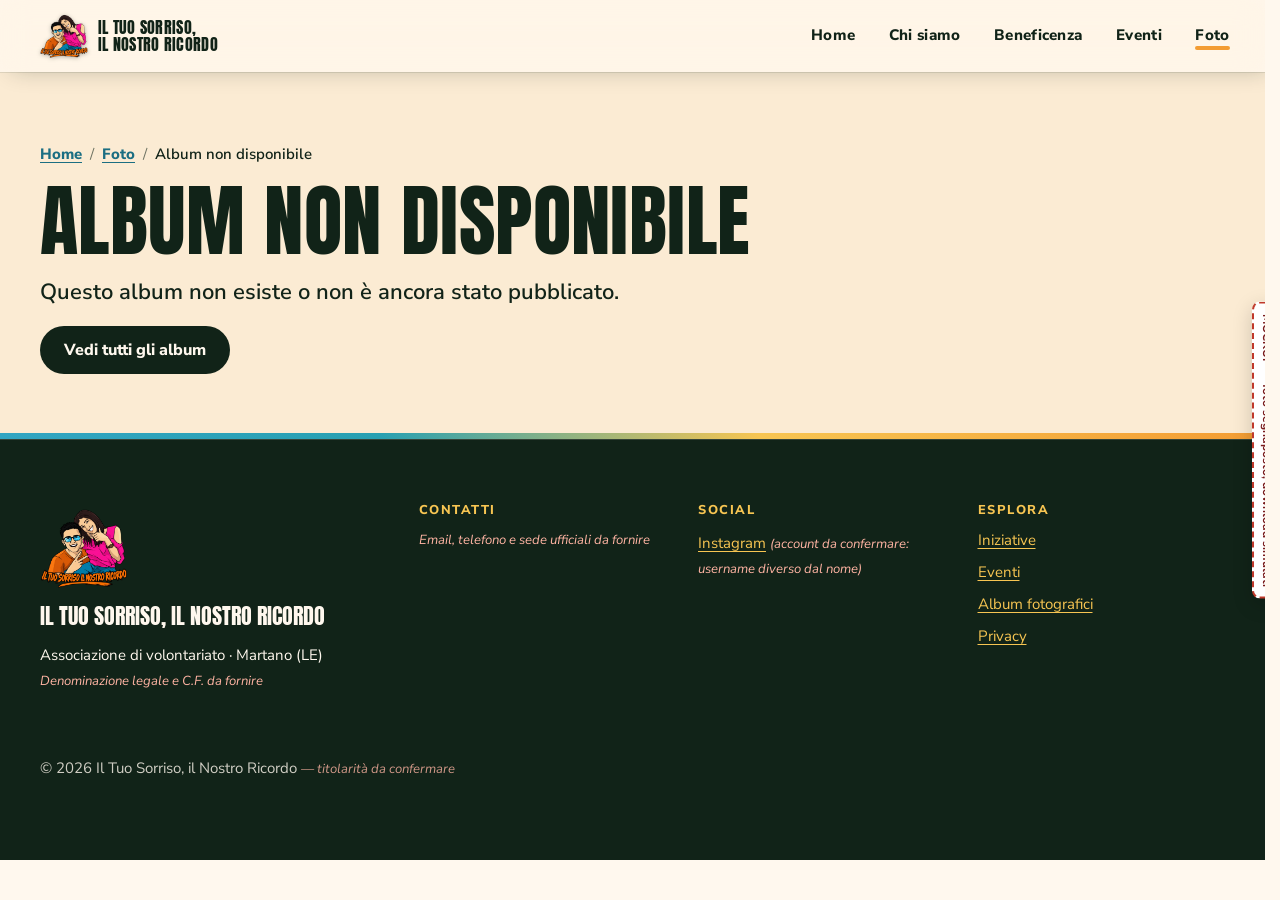
==== commit 70e2495f: "Mockup A.2: pagine interne, catalogo foto e blocco dell'intro - Intro: blocca scroll, ancore, navbar" ====
--- a/design/mockup/album.html
+++ b/design/mockup/album.html
@@ -4,193 +4,27 @@
 <meta charset="utf-8">
 <meta name="viewport" content="width=device-width, initial-scale=1, viewport-fit=cover">
 <meta name="robots" content="noindex">
-<title>MOCKUP · Album — Il Tuo Sorriso, il Nostro Ricordo</title>
+<title>Album · Il Tuo Sorriso, il Nostro Ricordo</title>
+<link rel="icon" href="../assets/intro-figure.webp" type="image/webp">
 <link rel="preconnect" href="https://fonts.googleapis.com">
 <link rel="preconnect" href="https://fonts.gstatic.com" crossorigin>
 <link href="https://fonts.googleapis.com/css2?family=Anton&family=Caveat+Brush&family=Nunito+Sans:opsz,wght@6..12,400;6..12,600;6..12,800&display=swap" rel="stylesheet">
 <link rel="stylesheet" href="tokens.css">
 <link rel="stylesheet" href="mockup.css">
-<style>
-  .album-hero { padding: calc(var(--nav-h) + var(--s-7)) 0 var(--s-6); background: var(--c-sand); }
-  .crumbs { font-size: var(--fs-small); margin: 0 0 var(--s-4); }
-  .crumbs a { color: var(--c-sea-text); font-weight: 700; }
-  .album-meta { display: flex; flex-wrap: wrap; gap: .5rem 1.25rem; color: var(--c-ink-soft); font-weight: 700; margin: 0; }
-  .album-meta a { font-weight: 800; }
-
-  .toolbar { position: sticky; top: var(--nav-h); z-index: 20; background: rgba(255,248,238,.95); border-bottom: 1px solid rgba(17,35,24,.1); }
-  .toolbar__in { display: flex; flex-wrap: wrap; align-items: center; gap: .75rem; min-height: 64px; padding-block: .5rem; }
-  .toolbar__count { font-weight: 800; margin-right: auto; }
-  .tbtn { min-height: 44px; padding: .5rem 1rem; border-radius: var(--r-pill); border: 2px solid var(--c-ink); background: transparent; color: var(--c-ink); font: 800 .9rem/1 var(--f-body); cursor: pointer; }
-  .tbtn[aria-pressed="true"] { background: var(--c-ink); color: var(--c-cream); }
-  .tbtn--primary { background: var(--c-gold); border-color: var(--c-gold); color: var(--c-palm); }
-  .tbtn:disabled { opacity: .4; cursor: not-allowed; }
-
-  .grid { list-style: none; margin: var(--s-6) auto var(--s-9); padding-inline: var(--gutter); max-width: var(--maxw); display: grid; grid-template-columns: repeat(auto-fill, minmax(min(46%, 220px), 1fr)); gap: clamp(6px, 1vw, 14px); }
-  .tile { position: relative; aspect-ratio: 1; border-radius: var(--r-sm); overflow: hidden; }
-  .tile__open { all: unset; display: block; width: 100%; height: 100%; cursor: zoom-in; }
-  .tile__open:focus-visible { outline: var(--focus); outline-offset: -3px; }
-  .tile__img { width: 100%; height: 100%; transition: transform var(--d-base) var(--ease-out); }
-  .tile:hover .tile__img { transform: scale(1.03); }
-  .tile__check { position: absolute; top: 8px; left: 8px; width: 44px; height: 44px; display: grid; place-items: center; cursor: pointer; }
-  .tile__check input { appearance: none; -webkit-appearance: none; margin: 0; width: 28px; height: 28px; border-radius: 50%; border: 2.5px solid #fff; background: rgba(17,35,24,.35); box-shadow: 0 1px 4px rgba(0,0,0,.4); cursor: pointer; display: grid; place-items: center; transition: background-color var(--d-fast), transform var(--d-fast) var(--ease-out); }
-  .tile__check input:checked { background: var(--c-gold); border-color: var(--c-palm); }
-  .tile__check input:checked::after { content: ""; width: 10px; height: 6px; border: solid var(--c-palm); border-width: 0 0 3px 3px; transform: translateY(-2px) rotate(-45deg); }
-  .tile__check input:active { transform: scale(.9); }
-  .tile__check input:focus-visible { outline: 3px solid var(--c-gold); outline-offset: 2px; }
-  body:not(.selecting) .tile__check { opacity: 0; }
-  body:not(.selecting) .tile:hover .tile__check, body:not(.selecting) .tile:focus-within .tile__check { opacity: 1; }
-  @media (hover: none) { body:not(.selecting) .tile__check { opacity: 1; } }
-  .tile:has(input:checked) { outline: 4px solid var(--c-gold); outline-offset: -4px; }
-  .tile:has(input:checked) .tile__img { transform: scale(.92); border-radius: 6px; }
-
-  .actionbar { position: fixed; z-index: 40; left: 50%; bottom: calc(16px + env(safe-area-inset-bottom)); transform: translate(-50%, 160%); transition: transform var(--d-base) var(--ease-out); background: var(--c-palm); color: var(--c-cream); border-radius: var(--r-lg); padding: .75rem .75rem .75rem 1.25rem; display: flex; align-items: center; gap: 1rem; box-shadow: var(--shadow-card); width: min(560px, calc(100% - 24px)); }
-  .actionbar.is-visible { transform: translate(-50%, 0); }
-  .actionbar__txt { margin-right: auto; font-weight: 700; font-size: .95rem; line-height: 1.3; }
-  .actionbar__txt small { display: block; opacity: .75; font-weight: 600; }
-
-  .lb { position: fixed; inset: 0; z-index: 80; background: rgba(8,16,11,.96); color: var(--c-cream); display: grid; grid-template-rows: auto 1fr auto; }
-  .lb[hidden] { display: none; }
-  .lb__top, .lb__bottom { display: flex; align-items: center; gap: .75rem; padding: .75rem var(--gutter); padding-top: max(.75rem, env(safe-area-inset-top)); }
-  .lb__bottom { padding-bottom: max(.75rem, env(safe-area-inset-bottom)); justify-content: center; }
-  .lb__pos { margin-right: auto; font-weight: 800; }
-  .lb__stage { display: grid; grid-template-columns: auto 1fr auto; align-items: center; gap: .5rem; padding-inline: .5rem; min-height: 0; }
-  .lb__img { justify-self: center; width: min(100%, 78vh); aspect-ratio: 1; border-radius: 6px; }
-  .lb .icon-btn { color: var(--c-cream); }
-  .lb .tbtn { border-color: var(--c-cream); color: var(--c-cream); }
-  .lb .tbtn--primary { color: var(--c-palm); border-color: var(--c-gold); }
-  @media (max-width: 600px) { .lb__stage { grid-template-columns: 1fr; } .lb__stage .icon-btn { display: none; } .lb__bottom .icon-btn { display: grid; } }
-  @media (min-width: 601px) { .lb__bottom .icon-btn { display: none; } }
-
-  .toast { position: fixed; z-index: 95; left: 50%; top: calc(var(--nav-h) + 52px); transform: translateX(-50%); background: #fff; color: var(--c-ink); border-left: 6px solid var(--c-sea); padding: .75rem 1rem; border-radius: var(--r-sm); box-shadow: var(--shadow-card); font-weight: 700; max-width: calc(100% - 24px); }
-  .toast[hidden] { display: none; }
-</style>
+<link rel="stylesheet" href="pages.css">
 </head>
-<body class="album">
+<body data-page="album" data-section="foto">
 <a class="skip-link" href="#main">Vai al contenuto</a>
-<div class="mockup-flag" role="note">MOCKUP — album di ESEMPIO, foto segnaposto</div>
-
-<header class="nav" data-state="solid">
-  <div class="nav__inner">
-    <a class="nav__logo" href="index.html#top" aria-label="Torna alla Home">
-      <img src="../assets/intro-figure.webp" alt="" width="48" height="48">
-      <span class="nav__name">Il Tuo Sorriso,<br>il Nostro Ricordo</span>
-    </a>
-    <button class="nav__toggle" aria-expanded="false" aria-controls="nav-menu"><span class="nav__toggle-bars" aria-hidden="true"></span><span class="nav__toggle-label">Menu</span></button>
-    <nav id="nav-menu" class="nav__menu" aria-label="Principale">
-      <ul>
-        <li><a href="index.html#top">Home</a></li>
-        <li><a href="index.html#chi-siamo">Chi siamo</a></li>
-        <li><a href="index.html#beneficenza">Beneficenza</a></li>
-        <li><a href="index.html#eventi">Eventi</a></li>
-        <li><a href="index.html#foto" aria-current="true">Foto</a></li>
-      </ul>
-    </nav>
-  </div>
-</header>
+<div class="mockup-flag" role="note">MOCKUP — foto segnaposto, download simulati</div>
+<header class="nav" data-state="solid"></header>
 
 <main id="main">
-  <section class="album-hero">
-    <div class="wrap">
-      <p class="crumbs"><a href="index.html#foto">Foto</a> / Memorial 2025</p>
-      <h1 class="h2">Memorial 2025</h1>
-      <p class="album-meta"><span>21 agosto 2025</span><span>48 foto (esempio)</span><a href="#">Vai all'evento →</a></p>
-    </div>
-  </section>
-
-  <div class="toolbar">
-    <div class="wrap toolbar__in">
-      <p class="toolbar__count" aria-live="polite"><span id="count">0</span> selezionate</p>
-      <button class="tbtn" id="select-mode" aria-pressed="false">Seleziona</button>
-      <button class="tbtn" id="select-all">Seleziona tutte</button>
-    </div>
-  </div>
-
-  <ul class="grid" id="grid" aria-label="Foto dell'album"></ul>
+<div id="page"></div>
 </main>
 
-<div class="actionbar" id="actionbar" role="region" aria-label="Download selezione">
-  <p class="actionbar__txt"><span id="ab-count">0 foto</span><small id="ab-size">≈ 0 MB · max 50 foto / 500 MB per ZIP</small></p>
-  <button class="tbtn" id="clear" style="border-color:var(--c-cream);color:var(--c-cream)">Annulla</button>
-  <button class="tbtn tbtn--primary" id="zip">Scarica ZIP</button>
-</div>
-
-<div class="lb" id="lb" hidden role="dialog" aria-modal="true" aria-label="Visualizzatore foto">
-  <div class="lb__top">
-    <p class="lb__pos" id="lb-pos">1 / 48</p>
-    <button class="tbtn tbtn--primary" id="lb-dl">Scarica originale</button>
-    <button class="icon-btn" id="lb-close" aria-label="Chiudi"><svg viewBox="0 0 24 24" aria-hidden="true"><path d="M6 6l12 12M18 6 6 18" fill="none" stroke="currentColor" stroke-width="2.4" stroke-linecap="round"/></svg></button>
-  </div>
-  <div class="lb__stage">
-    <button class="icon-btn" data-step="-1" aria-label="Foto precedente"><svg viewBox="0 0 24 24" aria-hidden="true"><path d="M15 5l-7 7 7 7" fill="none" stroke="currentColor" stroke-width="2.4" stroke-linecap="round" stroke-linejoin="round"/></svg></button>
-    <div class="lb__img" id="lb-img" role="img" aria-label=""></div>
-    <button class="icon-btn" data-step="1" aria-label="Foto successiva"><svg viewBox="0 0 24 24" aria-hidden="true"><path d="M9 5l7 7-7 7" fill="none" stroke="currentColor" stroke-width="2.4" stroke-linecap="round" stroke-linejoin="round"/></svg></button>
-  </div>
-  <div class="lb__bottom">
-    <button class="icon-btn" data-step="-1" aria-label="Foto precedente"><svg viewBox="0 0 24 24" aria-hidden="true"><path d="M15 5l-7 7 7 7" fill="none" stroke="currentColor" stroke-width="2.4" stroke-linecap="round" stroke-linejoin="round"/></svg></button>
-    <label class="tbtn" style="display:inline-flex;gap:.5rem;align-items:center"><input type="checkbox" id="lb-sel"> Seleziona</label>
-    <button class="icon-btn" data-step="1" aria-label="Foto successiva"><svg viewBox="0 0 24 24" aria-hidden="true"><path d="M9 5l7 7-7 7" fill="none" stroke="currentColor" stroke-width="2.4" stroke-linecap="round" stroke-linejoin="round"/></svg></button>
-  </div>
-</div>
-
-<div class="toast" id="toast" role="status" hidden></div>
-
-<script>
-(() => {
-  const N = 48, MAX = 50, MB = 4.2;
-  const pal = [['#F39C33','#c86b1c'],['#28A0B2','#1B6E82'],['#32A5C2','#34593C'],['#F7C552','#F39C33'],['#34593C','#112318'],['#28A0B2','#F7C552']];
-  const grid = document.getElementById('grid');
-  const bg = i => { const [a,b] = pal[i % pal.length]; return `radial-gradient(circle at ${20 + (i*37)%60}% ${30 + (i*53)%50}%, rgba(255,248,238,.55), transparent 35%), linear-gradient(${(i*47)%360}deg, ${a}, ${b})`; };
-  for (let i = 0; i < N; i++) {
-    grid.insertAdjacentHTML('beforeend', `<li class="tile">
-      <button class="tile__open" data-i="${i}" aria-label="Apri foto ${i+1} di ${N}"><div class="tile__img" style="background:${bg(i)}"></div></button>
-      <label class="tile__check"><input type="checkbox" data-i="${i}" aria-label="Seleziona foto ${i+1}"></label></li>`);
-  }
-  const boxes = [...grid.querySelectorAll('input')];
-  const toast = msg => { const t = document.getElementById('toast'); t.textContent = msg; t.hidden = false; clearTimeout(t._h); t._h = setTimeout(() => t.hidden = true, 3200); };
-  const sync = () => {
-    const n = boxes.filter(b => b.checked).length;
-    document.getElementById('count').textContent = n;
-    document.getElementById('ab-count').textContent = `${n} foto selezionate`;
-    document.getElementById('ab-size').textContent = `≈ ${(n*MB).toFixed(0)} MB · max ${MAX} foto per ZIP`;
-    document.getElementById('actionbar').classList.toggle('is-visible', n > 0);
-    document.getElementById('select-all').textContent = n === N ? 'Deseleziona tutte' : 'Seleziona tutte';
-  };
-  grid.addEventListener('change', sync);
-  document.getElementById('select-mode').addEventListener('click', e => {
-    const on = e.currentTarget.getAttribute('aria-pressed') !== 'true';
-    e.currentTarget.setAttribute('aria-pressed', on); document.body.classList.toggle('selecting', on);
-  });
-  document.getElementById('select-all').addEventListener('click', () => { const all = boxes.every(b => b.checked); boxes.forEach(b => b.checked = !all); document.body.classList.add('selecting'); sync(); });
-  document.getElementById('clear').addEventListener('click', () => { boxes.forEach(b => b.checked = false); sync(); });
-  document.getElementById('zip').addEventListener('click', () => toast('Mockup: qui partirebbe il download ZIP con barra di avanzamento (nessun file reale).'));
-
-  // Lightbox
-  const lb = document.getElementById('lb'), img = document.getElementById('lb-img'), sel = document.getElementById('lb-sel');
-  let cur = 0, opener = null;
-  const show = i => { cur = (i + N) % N; img.style.background = bg(cur); img.setAttribute('aria-label', `Foto ${cur+1} (segnaposto)`); document.getElementById('lb-pos').textContent = `${cur+1} / ${N}`; sel.checked = boxes[cur].checked; };
-  const open = (i, el) => { opener = el; show(i); lb.hidden = false; document.body.style.overflow = 'hidden'; document.getElementById('lb-close').focus(); };
-  const close = () => { lb.hidden = true; document.body.style.overflow = ''; opener && opener.focus(); };
-  grid.addEventListener('click', e => { const b = e.target.closest('.tile__open'); if (!b) return;
-    if (document.body.classList.contains('selecting')) { const c = boxes[+b.dataset.i]; c.checked = !c.checked; sync(); } else open(+b.dataset.i, b); });
-  lb.querySelectorAll('[data-step]').forEach(b => b.addEventListener('click', () => show(cur + +b.dataset.step)));
-  document.getElementById('lb-close').addEventListener('click', close);
-  document.getElementById('lb-dl').addEventListener('click', () => toast('Mockup: download dell\'originale tramite /api/photos/:id/download.'));
-  sel.addEventListener('change', () => { boxes[cur].checked = sel.checked; sync(); });
-  addEventListener('keydown', e => {
-    if (lb.hidden) return;
-    if (e.key === 'Escape') close();
-    if (e.key === 'ArrowRight') show(cur + 1);
-    if (e.key === 'ArrowLeft') show(cur - 1);
-    if (e.key === 'Tab') { const f = [...lb.querySelectorAll('button, input')].filter(x => x.offsetParent); const first = f[0], last = f[f.length-1];
-      if (e.shiftKey && document.activeElement === first) { e.preventDefault(); last.focus(); } else if (!e.shiftKey && document.activeElement === last) { e.preventDefault(); first.focus(); } }
-  });
-  let x0 = null; lb.addEventListener('touchstart', e => x0 = e.touches[0].clientX, { passive: true });
-  lb.addEventListener('touchend', e => { if (x0 === null) return; const dx = e.changedTouches[0].clientX - x0; if (Math.abs(dx) > 50) show(cur + (dx < 0 ? 1 : -1)); x0 = null; });
-
-  // Menu mobile (stesso comportamento della Home)
-  const t = document.querySelector('.nav__toggle'), m = document.getElementById('nav-menu');
-  t.addEventListener('click', () => { const o = t.getAttribute('aria-expanded') !== 'true'; t.setAttribute('aria-expanded', o); m.classList.toggle('is-open', o); });
-})();
-</script>
+<footer class="footer"></footer>
+<script src="data.js"></script>
+<script src="site.js"></script>
+<script src="pages.js"></script>
 </body>
 </html>
--- a/design/mockup/mockup.css
+++ b/design/mockup/mockup.css
@@ -4,7 +4,7 @@
    dell'applicazione (React) che verrà scritto in Fase B.
    ========================================================= */
 *, *::before, *::after { box-sizing: border-box; }
-html { scroll-behavior: smooth; scroll-padding-top: calc(var(--nav-h) + 8px); -webkit-text-size-adjust: 100%; }
+html { scrollbar-gutter: stable; scroll-behavior: smooth; scroll-padding-top: calc(var(--nav-h) + 8px); -webkit-text-size-adjust: 100%; }
 @media (prefers-reduced-motion: reduce) { html { scroll-behavior: auto; } }
 body {
   margin: 0; background: var(--c-cream); color: var(--c-ink);
@@ -175,7 +175,7 @@
 .ccard { scroll-snap-align: start; display: grid; grid-template-columns: 1.15fr 1fr; background: var(--c-cream); color: var(--c-ink); border-radius: var(--r-lg); overflow: hidden; min-height: 460px; box-shadow: var(--shadow-card); }
 .ccard__media { position: relative; min-height: 280px; }
 .ccard__stat { position: absolute; left: 1.25rem; bottom: 1.25rem; margin: 0; background: var(--c-gold); color: var(--c-palm); padding: .9rem 1.1rem; border-radius: var(--r-md); transform: rotate(-3deg); display: flex; flex-direction: column; box-shadow: var(--shadow-photo); }
-.ccard__stat b { font: 400 clamp(2rem, 1.4rem + 2vw, 3rem)/1 var(--f-display); }
+.ccard__stat b { font: 400 clamp(1.5rem, 1.1rem + 1.4vw, 2.25rem)/1 var(--f-display); text-transform: uppercase; }
 .ccard__stat span { font: 700 .85rem/1.2 var(--f-body); }
 .ccard__body { padding: clamp(1.5rem, 1rem + 2vw, 3rem); display: flex; flex-direction: column; align-items: flex-start; }
 .ccard__meta { display: flex; flex-wrap: wrap; gap: .4rem .9rem; margin: 0 0 var(--s-4); font: 800 .8rem/1.3 var(--f-body); letter-spacing: .06em; text-transform: uppercase; color: var(--c-sea-text); }
@@ -282,3 +282,17 @@
 .reveal { opacity: 0; translate: 0 24px; transition: opacity 700ms var(--ease-out), translate 700ms var(--ease-out), transform var(--d-slow) var(--ease-out); }
 .reveal.is-in { opacity: 1; translate: none; }
 @media (prefers-reduced-motion: reduce) { .reveal { opacity: 1; translate: none; transition: none; } }
+
+/* Blocchi di scroll: intro in corso e menu mobile aperto */
+html.intro-lock, html.intro-lock body, html.menu-open, html.menu-open body { overflow: hidden; overscroll-behavior: none; }
+html.intro-lock { scroll-behavior: auto; }
+html.intro-lock body { touch-action: none; }
+html.intro-lock .hero__skip { touch-action: manipulation; }
+
+/* Carosello con una sola iniziativa: niente frecce né indicatori inutili */
+.charity--single .carousel-ctrl, .charity--single .dots { display: none; }
+.charity--single .charity__foot { justify-content: flex-end; }
+
+/* Avviso temporaneo (download simulati) */
+.toast { position: fixed; z-index: 95; left: 50%; top: calc(var(--nav-h) + 16px); transform: translateX(-50%); background: #fff; color: var(--c-ink); border-left: 6px solid var(--c-sunset); padding: .75rem 1rem; border-radius: var(--r-sm); box-shadow: var(--shadow-card); font-weight: 700; width: max-content; max-width: calc(100% - 24px); }
+.toast[hidden] { display: none; }
--- a/design/mockup/pages.css
+++ b/design/mockup/pages.css
@@ -0,0 +1,140 @@
+/* =========================================================
+   MOCKUP Fase A.2 — pagine interne (archivi, dettagli, album).
+   Riusa token e componenti di mockup.css; qui solo l'impaginazione.
+   ========================================================= */
+
+/* Intestazione di pagina */
+.page-head { padding: calc(var(--nav-h) + clamp(2.5rem, 2rem + 3vw, 5rem)) 0 var(--s-7); background: var(--c-sand); position: relative; overflow: hidden; }
+.page-head::after { content: ""; position: absolute; inset: auto 0 0 0; height: 6px; background: linear-gradient(90deg, var(--c-sky), var(--c-sea) 30%, var(--c-gold) 60%, var(--c-sunset)); }
+.page-head .h2 { margin-bottom: var(--s-4); }
+.page-head .lead { max-width: 44rem; margin: 0; }
+.page-head--dark { background: var(--c-palm); color: var(--c-on-dark); }
+.page-head--dark .crumbs a { color: var(--c-gold); }
+.crumbs { font-size: var(--fs-small); margin: 0 0 var(--s-4); }
+.crumbs ol { list-style: none; display: flex; flex-wrap: wrap; gap: .25rem .5rem; margin: 0; padding: 0; }
+.crumbs li + li::before { content: "/"; margin-right: .5rem; opacity: .6; }
+.crumbs a { color: var(--c-sea-text); font-weight: 800; }
+.crumbs [aria-current] { font-weight: 600; }
+.page-body { padding-block: var(--s-8) var(--s-9); overflow-x: clip; }
+.back-link { display: inline-flex; align-items: center; gap: .4em; min-height: 44px; font-weight: 800; color: var(--c-sea-text); }
+
+/* Archivi */
+.archive-list { list-style: none; margin: 0; padding: 0; display: grid; gap: var(--s-6); }
+.archive-list .ccard { min-height: 380px; }
+.group-title { font: 400 clamp(1.75rem, 1.3rem + 1.6vw, 2.5rem)/1 var(--f-display); text-transform: uppercase; margin: 0 0 var(--s-5); display: flex; align-items: baseline; gap: .75rem; }
+.group-title small { font: 800 .9rem/1 var(--f-body); color: var(--c-ink-soft); text-transform: none; }
+.group + .group { margin-top: var(--s-9); }
+.empty { border: 2px dashed var(--c-placeholder); border-radius: var(--r-lg); padding: clamp(1.5rem, 1rem + 2vw, 3rem); background: #fff8; max-width: 44rem; }
+.empty__title { font: 800 1.25rem/1.3 var(--f-body); margin: 0 0 .5rem; }
+.empty p:last-child { margin-bottom: 0; }
+.events-page .timeline { gap: clamp(3rem, 2rem + 3vw, 5rem); }
+
+/* Articolo / dettaglio */
+.article { display: grid; grid-template-columns: minmax(0, 1fr) 340px; gap: clamp(2rem, 1rem + 4vw, 5rem); align-items: start; }
+.article__main > p { max-width: 40rem; }
+.article__media { aspect-ratio: 16/9; border-radius: var(--r-lg); overflow: hidden; margin: 0 0 var(--s-6); box-shadow: var(--shadow-card); }
+.article__aside { position: sticky; top: calc(var(--nav-h) + 1.5rem); display: grid; gap: var(--s-5); }
+.fact { background: var(--c-palm); color: var(--c-on-dark); border-radius: var(--r-lg); padding: var(--s-5) var(--s-5) var(--s-6); }
+.fact h2 { font: 800 .8rem/1 var(--f-body); letter-spacing: .12em; text-transform: uppercase; color: var(--c-gold); margin: 0 0 var(--s-4); }
+.fact dl { margin: 0; display: grid; gap: var(--s-4); }
+.fact dt { font: 800 .75rem/1 var(--f-body); letter-spacing: .08em; text-transform: uppercase; opacity: .75; margin-bottom: .3rem; }
+.fact dd { margin: 0; font-weight: 700; }
+.fact ul { margin: 0; padding-left: 1.1rem; }
+.sources { border: 2px solid var(--c-sand); border-radius: var(--r-lg); padding: var(--s-5); background: #fff; }
+.sources h2 { font: 800 .8rem/1 var(--f-body); letter-spacing: .12em; text-transform: uppercase; color: var(--c-sea-text); margin: 0 0 var(--s-3); }
+.sources ul { list-style: none; margin: 0; padding: 0; display: grid; gap: .25rem; }
+.sources a { display: inline-flex; min-height: 44px; align-items: center; font-weight: 700; }
+.sources small { color: var(--c-ink-soft); }
+.related { margin-top: var(--s-8); padding-top: var(--s-6); border-top: 2px solid var(--c-sand); }
+.related__card { display: grid; grid-template-columns: 120px 1fr auto; gap: var(--s-5); align-items: center; text-decoration: none; color: inherit; background: #fff; border-radius: var(--r-md); padding: var(--s-3); box-shadow: var(--shadow-photo); transition: transform var(--d-base) var(--ease-out); }
+.related__card:hover { transform: translateY(-3px); }
+.related__thumb { aspect-ratio: 1; border-radius: var(--r-sm); overflow: hidden; }
+.related__kicker { font: 800 .75rem/1 var(--f-body); letter-spacing: .1em; text-transform: uppercase; color: var(--c-sunset-text); }
+.related__title { font: 800 1.25rem/1.2 var(--f-body); display: block; margin-top: .3rem; }
+.related__go { width: 48px; height: 48px; border-radius: 50%; background: var(--c-gold); display: grid; place-items: center; font: 800 1.3rem/1 var(--f-body); }
+.event-hero { display: grid; grid-template-columns: minmax(220px, 380px) 1fr; gap: clamp(2rem, 1rem + 4vw, 5rem); align-items: center; }
+.event-hero .ecard__poster { grid-column: auto; grid-row: auto; width: 100%; transform: rotate(-2deg); }
+.gallery-cta { display: grid; grid-template-columns: 1fr auto; gap: var(--s-5); align-items: center; margin-top: var(--s-8); padding: clamp(1.5rem, 1rem + 2vw, 2.5rem); border-radius: var(--r-lg); background: linear-gradient(120deg, var(--c-sky), #6cc0d3 60%, var(--c-gold)); color: var(--c-ink); text-decoration: none; box-shadow: var(--shadow-card); }
+.gallery-cta__title { font: 400 clamp(1.75rem, 1.3rem + 2vw, 3rem)/1 var(--f-display); text-transform: uppercase; display: block; }
+.gallery-cta .stack__go { width: 56px; height: 56px; }
+.gallery-cta:hover .stack__go { transform: translateX(4px); }
+@media (max-width: 860px) {
+  .article, .event-hero { grid-template-columns: 1fr; }
+  .article__aside { position: static; }
+  .event-hero .ecard__poster { width: 72%; justify-self: center; }
+  .related__card { grid-template-columns: 72px 1fr auto; gap: var(--s-3); }
+}
+
+/* Catalogo album */
+.album-grid { list-style: none; margin: 0; padding: 0; display: grid; grid-template-columns: repeat(auto-fill, minmax(min(100%, 300px), 1fr)); gap: clamp(1.5rem, 1rem + 2vw, 3rem); }
+.acard__link { display: block; color: inherit; text-decoration: none; border-radius: var(--r-lg); }
+.acard__pile { position: relative; display: block; aspect-ratio: 4/3; margin: 0 6% var(--s-4); }
+.acard__print { position: absolute; inset: 0; border: 10px solid #fff; border-bottom-width: 36px; border-radius: 4px; box-shadow: var(--shadow-photo); transition: transform var(--d-slow) var(--ease-out); }
+.acard__print--2 { background: var(--c-sand); transform: rotate(5deg) translate(3%, -2%); }
+.acard__print--1 { transform: rotate(-2deg); }
+@media (hover: hover) and (pointer: fine) {
+  .acard__link:hover .acard__print--2 { transform: rotate(10deg) translate(8%, -4%); }
+  .acard__link:hover .acard__print--1 { transform: rotate(0) translateY(-3%); }
+}
+.acard__link:focus-visible .acard__print--2 { transform: rotate(10deg) translate(8%, -4%); }
+.acard__body { display: grid; gap: .35rem; justify-items: start; }
+.acard__title { font: 400 1.75rem/1.05 var(--f-display); text-transform: uppercase; }
+.acard__meta { font-weight: 700; color: var(--c-ink-soft); }
+
+/* Pagina album */
+.album-meta { display: flex; flex-wrap: wrap; gap: .5rem 1.25rem; color: var(--c-ink-soft); font-weight: 700; margin: 0; align-items: center; }
+.toolbar { position: sticky; top: var(--nav-h); z-index: 20; background: rgba(255,248,238,.95); border-bottom: 1px solid rgba(17,35,24,.1); }
+.toolbar__in { display: flex; flex-wrap: wrap; align-items: center; gap: .75rem; min-height: 64px; padding-block: .5rem; }
+.toolbar__count { font-weight: 800; margin: 0 auto 0 0; }
+.tbtn { display: inline-flex; align-items: center; gap: .5rem; min-height: 44px; padding: .5rem 1rem; border-radius: var(--r-pill); border: 2px solid var(--c-ink); background: transparent; color: var(--c-ink); font: 800 .9rem/1 var(--f-body); cursor: pointer; text-decoration: none; }
+.tbtn[aria-pressed="true"] { background: var(--c-ink); color: var(--c-cream); }
+.tbtn--primary { background: var(--c-gold); border-color: var(--c-gold); color: var(--c-palm); }
+.tbtn--light { border-color: var(--c-cream); color: var(--c-cream); }
+.tbtn:disabled { opacity: .4; cursor: not-allowed; }
+.sim { font: 800 .65rem/1 var(--f-body); letter-spacing: .06em; text-transform: uppercase; background: #fde3dc; color: #8a1f1f; border-radius: 4px; padding: 3px 5px; }
+
+.grid { list-style: none; margin: var(--s-6) 0 var(--s-6); padding: 0; display: grid; grid-template-columns: repeat(auto-fill, minmax(min(46%, 220px), 1fr)); gap: clamp(6px, 1vw, 14px); }
+.tile { position: relative; aspect-ratio: 1; border-radius: var(--r-sm); overflow: hidden; }
+.tile__open { all: unset; display: block; width: 100%; height: 100%; cursor: zoom-in; }
+.tile__open:focus-visible { outline: var(--focus); outline-offset: -3px; }
+.tile__img { width: 100%; height: 100%; transition: transform var(--d-base) var(--ease-out); }
+.tile:hover .tile__img { transform: scale(1.03); }
+.tile__check { position: absolute; top: 8px; left: 8px; width: 44px; height: 44px; display: grid; place-items: center; cursor: pointer; }
+.tile__check input { appearance: none; -webkit-appearance: none; margin: 0; width: 28px; height: 28px; border-radius: 50%; border: 2.5px solid #fff; background: rgba(17,35,24,.35); box-shadow: 0 1px 4px rgba(0,0,0,.4); cursor: pointer; display: grid; place-items: center; transition: background-color var(--d-fast), transform var(--d-fast) var(--ease-out); }
+.tile__check input:checked { background: var(--c-gold); border-color: var(--c-palm); }
+.tile__check input:checked::after { content: ""; width: 10px; height: 6px; border: solid var(--c-palm); border-width: 0 0 3px 3px; transform: translateY(-2px) rotate(-45deg); }
+.tile__check input:active { transform: scale(.9); }
+.tile__check input:focus-visible { outline: 3px solid var(--c-gold); outline-offset: 2px; }
+body:not(.selecting) .tile__check { opacity: 0; }
+body:not(.selecting) .tile:hover .tile__check, body:not(.selecting) .tile:focus-within .tile__check { opacity: 1; }
+@media (hover: none) { body:not(.selecting) .tile__check { opacity: 1; } }
+.tile:has(input:checked) { outline: 4px solid var(--c-gold); outline-offset: -4px; }
+.tile:has(input:checked) .tile__img { transform: scale(.92); border-radius: 6px; }
+.more { display: flex; flex-direction: column; align-items: center; gap: .5rem; margin-bottom: var(--s-9); }
+.more p { margin: 0; color: var(--c-ink-soft); font-weight: 700; }
+
+.actionbar { position: fixed; z-index: 40; left: 50%; bottom: calc(16px + env(safe-area-inset-bottom)); transform: translate(-50%, 160%); visibility: hidden; transition: transform var(--d-base) var(--ease-out), visibility 0s var(--d-base); background: var(--c-palm); color: var(--c-cream); border-radius: var(--r-lg); padding: .75rem .75rem .75rem 1.25rem; display: flex; flex-wrap: wrap; align-items: center; gap: .5rem 1rem; box-shadow: var(--shadow-card); width: min(620px, calc(100% - 24px)); }
+.actionbar.is-visible { transform: translate(-50%, 0); visibility: visible; transition: transform var(--d-base) var(--ease-out); }
+.actionbar__txt { margin: 0 auto 0 0; font-weight: 700; font-size: .95rem; line-height: 1.3; }
+.actionbar__txt small { display: block; opacity: .8; font-weight: 600; }
+.actionbar__warn { color: var(--c-gold); }
+.progress { width: 100%; height: 6px; border-radius: 6px; background: rgba(255,248,238,.2); overflow: hidden; }
+.progress[hidden] { display: none; }
+.progress span { display: block; height: 100%; width: 0; background: var(--c-gold); transition: width 200ms linear; }
+
+.lb { position: fixed; inset: 0; z-index: 80; background: rgba(8,16,11,.96); color: var(--c-cream); display: grid; grid-template-rows: auto 1fr auto; }
+.lb[hidden] { display: none; }
+.lb__top, .lb__bottom { display: flex; align-items: center; gap: .75rem; padding: .75rem var(--gutter); padding-top: max(.75rem, env(safe-area-inset-top)); }
+.lb__bottom { padding-bottom: max(.75rem, env(safe-area-inset-bottom)); justify-content: center; }
+.lb__pos { margin: 0 auto 0 0; font-weight: 800; }
+.lb__stage { display: grid; grid-template-columns: auto 1fr auto; align-items: center; gap: .5rem; padding-inline: .5rem; min-height: 0; }
+.lb__img { justify-self: center; width: min(100%, 72vh); aspect-ratio: 1; border-radius: 6px; }
+.lb .icon-btn { color: var(--c-cream); }
+.lb .tbtn { border-color: var(--c-cream); color: var(--c-cream); }
+.lb .tbtn--primary { color: var(--c-palm); border-color: var(--c-gold); }
+@media (max-width: 600px) { .lb__stage { grid-template-columns: 1fr; } .lb__stage .icon-btn { display: none; } .lb__bottom .icon-btn { display: grid; } }
+@media (min-width: 601px) { .lb__bottom .icon-btn { display: none; } }
+
+/* Testo legale */
+.prose { max-width: 44rem; }
+.prose h2 { font: 800 1.35rem/1.3 var(--f-body); margin: var(--s-7) 0 var(--s-3); }
